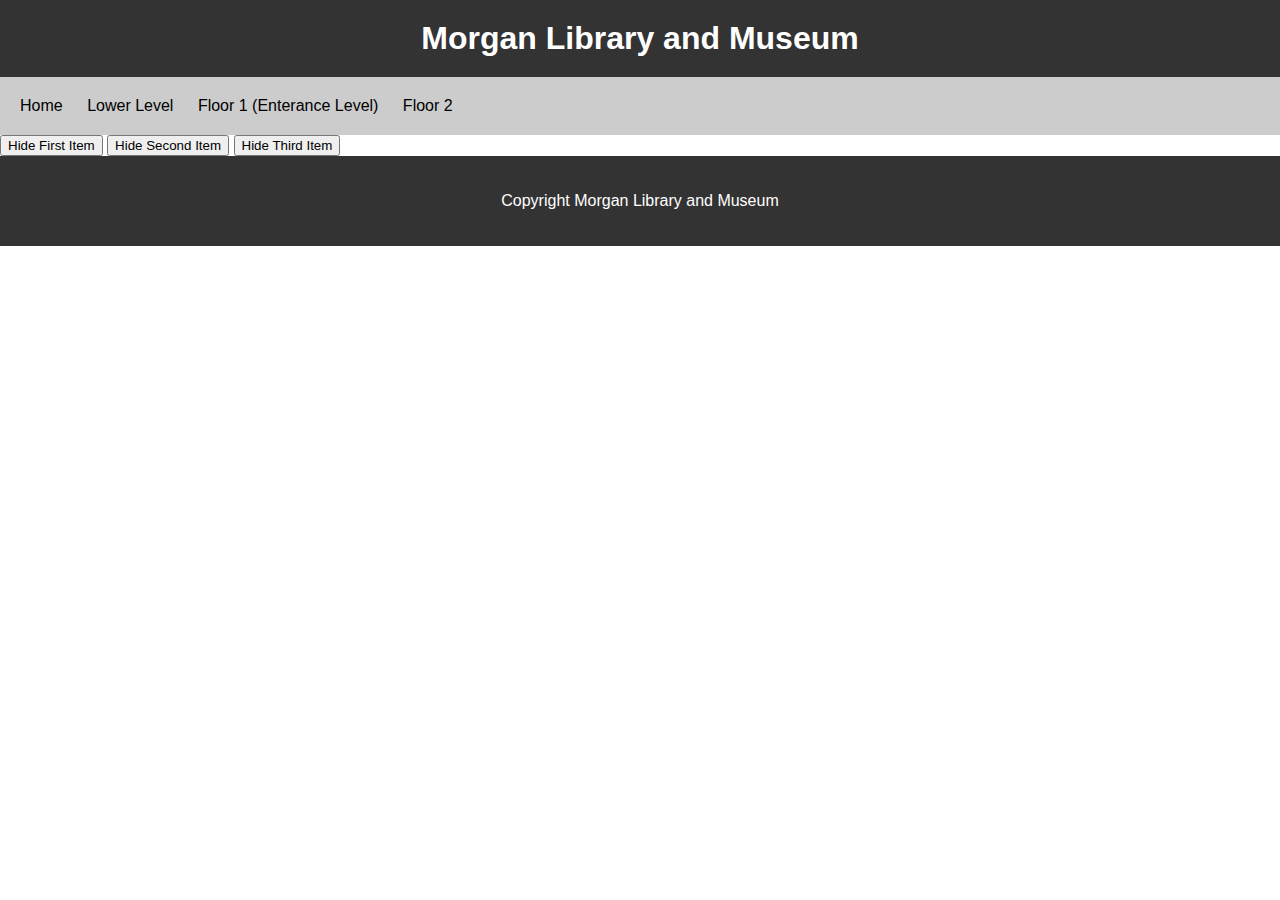
==== floor1.html @ fa30613e "first commit" ====
<!-- index.html -->
<!DOCTYPE html>
<html>
<head>
  <title>Morgan Library and Museum</title>
  <link rel="stylesheet" href="styles.css">
</head>
<body>
  <header>
    <h1>Morgan Library and Museum</h1>
  </header>
  <nav>
    <ul>
      <li><a href="index.html">Home</a></li>
      <li><a href="lowerLevel.html">Lower Level</a></li>  
      <li><a href="floor1.html">Floor 1 (Enterance Level)</a></li>
      <li><a href="floor2.html">Floor 2</a></li>
    </ul>
  </nav>
  <body>
      <button id="toggleFirstItem">Hide First Item</button> 
      <button id="toggleSecondItem">Hide Second Item</button> 
      <button id="toggleThirdItem">Hide Third Item</button>
    
      <div id="firstItem" hidden style="display:none" >

        <h3>Artwork 1</h3>
        <img src="france.jpg"> <br>
        <h4>Exhibit Description/Subtitle</h4>
        <p>Lorem ipsum dolor sit amet, consectetur adipiscing elit, sed do eiusmod tempor incididunt ut labore et dolore magna aliqua. Ut enim ad minim veniam, quis nostrud exercitation ullamco laboris nisi ut aliquip ex ea commodo consequat. Duis aute irure dolor in reprehenderit in voluptate velit esse cillum dolore eu fugiat nulla pariatur. Excepteur sint occaecat cupidatat non proident, sunt in culpa qui officia deserunt mollit anim id est laborum.</p>
        
        <button id="toggleDirectionsItem1">Click for Directions</button>

        <div id="directionsItem1" hidden style="display:none">
          <h4>Directions to Artwork 1</h4>
          <p>Lorem ipsum dolor sit amet, consectetur adipiscing elit, sed do eiusmod tempor incididunt ut labore et dolore magna aliqua. Ut enim ad minim veniam, quis nostrud exercitation ullamco laboris nisi ut aliquip ex ea commodo consequat. Duis aute irure dolor in reprehenderit in voluptate velit esse cillum dolore eu fugiat nulla pariatur. Excepteur sint occaecat cupidatat non proident, sunt in culpa qui officia deserunt mollit anim id est laborum.</p>
          <img src="floor1map.jpg">
        </div>
        <script>
          const targetDivDirectionsFirstItem = document.getElementById("directionsItem1"); 
          const btnFirstItemDirections = document.getElementById("toggleDirectionsItem1");
       
          btnFirstItemDirections.onclick = function () {
            if (targetDivDirectionsFirstItem.style.display !== "none") {
              targetDivDirectionsFirstItem.style.display = "none";
            } else {
              targetDivDirectionsFirstItem.style.display = "block";
            }
          };
       </script>


      </div>

      
      <div id="secondItem" hidden style="display:none">
        <h3>Artwork 2</h3>
        <img src="france.jpg"> <br>
        <h4>Exhibit Description/Subtitle</h4>
        <p>Lorem ipsum dolor sit amet, consectetur adipiscing elit, sed do eiusmod tempor incididunt ut labore et dolore magna aliqua. Ut enim ad minim veniam, quis nostrud exercitation ullamco laboris nisi ut aliquip ex ea commodo consequat. Duis aute irure dolor in reprehenderit in voluptate velit esse cillum dolore eu fugiat nulla pariatur. Excepteur sint occaecat cupidatat non proident, sunt in culpa qui officia deserunt mollit anim id est laborum.</p>
        
        <button id="toggleDirectionsItem2">Click for Directions</button>

        <div id="directionsItem2" hidden style="display:none">
          <h4>Directions to Artwork 2</h4>
          <p>Lorem ipsum dolor sit amet, consectetur adipiscing elit, sed do eiusmod tempor incididunt ut labore et dolore magna aliqua. Ut enim ad minim veniam, quis nostrud exercitation ullamco laboris nisi ut aliquip ex ea commodo consequat. Duis aute irure dolor in reprehenderit in voluptate velit esse cillum dolore eu fugiat nulla pariatur. Excepteur sint occaecat cupidatat non proident, sunt in culpa qui officia deserunt mollit anim id est laborum.</p>
          <img src="floor1map.jpg">
        </div>
        <script>
          const targetDivDirectionsSecondItem = document.getElementById("directionsItem2"); 
          const btnSecondItemDirections = document.getElementById("toggleDirectionsItem2");
       
          btnSecondItemDirections.onclick = function () {
            if (targetDivDirectionsSecondItem.style.display !== "none") {
              targetDivDirectionsSecondItem.style.display = "none";
            } else {
              targetDivDirectionsSecondItem.style.display = "block";
            }
          };
       </script>

      </div>


      <div id="thirdItem" hidden style="display:none">
      
       <h3>Artwork 3</h3>
        <img src="france.jpg"> <br>
        <h4>Exhibit Description/Subtitle</h4>
        <p>Lorem ipsum dolor sit amet, consectetur adipiscing elit, sed do eiusmod tempor incididunt ut labore et dolore magna aliqua. Ut enim ad minim veniam, quis nostrud exercitation ullamco laboris nisi ut aliquip ex ea commodo consequat. Duis aute irure dolor in reprehenderit in voluptate velit esse cillum dolore eu fugiat nulla pariatur. Excepteur sint occaecat cupidatat non proident, sunt in culpa qui officia deserunt mollit anim id est laborum.</p>
        
        <button id="toggleDirectionsItem3">Click for Directions</button>

        <div id="directionsItem3" hidden style="display:none">
          <h4>Directions to Artwork 3</h4>
          <p>Lorem ipsum dolor sit amet, consectetur adipiscing elit, sed do eiusmod tempor incididunt ut labore et dolore magna aliqua. Ut enim ad minim veniam, quis nostrud exercitation ullamco laboris nisi ut aliquip ex ea commodo consequat. Duis aute irure dolor in reprehenderit in voluptate velit esse cillum dolore eu fugiat nulla pariatur. Excepteur sint occaecat cupidatat non proident, sunt in culpa qui officia deserunt mollit anim id est laborum.</p>
          <img src="floor1map.jpg">
        </div>
        <script>
          const targetDivDirectionsThirdItem = document.getElementById("directionsItem3"); 
          const btnThirdItemDirections = document.getElementById("toggleDirectionsItem3");
       
          btnThirdItemDirections.onclick = function () {
            if (targetDivDirectionsThirdItem.style.display !== "none") {
              targetDivDirectionsThirdItem.style.display = "none";
            } else {
              targetDivDirectionsThirdItem.style.display = "block";
            }
          };
       </script>
      
      </div>

    
      <script>
        const targetDivFirstItem = document.getElementById("firstItem");
        const targetDivThirdItem = document.getElementById("thirdItem");
        const targetDivSecondItem = document.getElementById("secondItem");


        const btnFirstItem = document.getElementById("toggleFirstItem");
        const btnSecondItem = document.getElementById("toggleSecondItem");
        const btnThirdItem = document.getElementById("toggleThirdItem");

        btnFirstItem.onclick = function () {
          if (targetDivFirstItem.style.display !== "none") {
            targetDivFirstItem.style.display = "none";


          } else {
            targetDivFirstItem.style.display = "block";
            targetDivSecondItem.style.display = "none";
            targetDivThirdItem.style.display = "none";
          }
        };

        btnSecondItem.onclick = function () {
          if (targetDivSecondItem.style.display !== "none") {
            targetDivSecondItem.style.display = "none";

  
          } else {
            targetDivSecondItem.style.display = "block";
            targetDivFirstItem.style.display = "none";
            targetDivThirdItem.style.display = "none";

          }
        };        
        
        btnThirdItem.onclick = function () {
          if (targetDivThirdItem.style.display !== "none") {
            targetDivThirdItem.style.display = "none";

     

          } else {
            targetDivThirdItem.style.display = "block";
            targetDivFirstItem.style.display = "none";
            targetDivSecondItem.style.display = "none";
          }
        };
      </script>



  </body>

  <footer>
    <p>Copyright Morgan Library and Museum</p>
  </footer>
</body>
</html>
---- styles.css ----
/* styles.css */
body {
    font-family: sans-serif;
    margin: 0;
    padding: 0;
  }
  
  header {
    background-color: #333;
    color: white;
    padding: 20px;
    text-align: center;
  }
  
  h1 {
    margin: 0;
  }
  
  nav {
    background-color: #ccc;
    padding: 20px;
  }
  
  nav ul {
    list-style: none;
    margin: 0;
    padding: 0;
  }
  
  nav li {
    display: inline-block;
    margin-right: 20px;
  }
  
  nav a {
    color: black;
    text-decoration: none;
  }
  
  main {
    padding: 20px;
  }
  
  footer {
    background-color: #333;
    color: white;
    padding: 20px;
    text-align: center;
  }
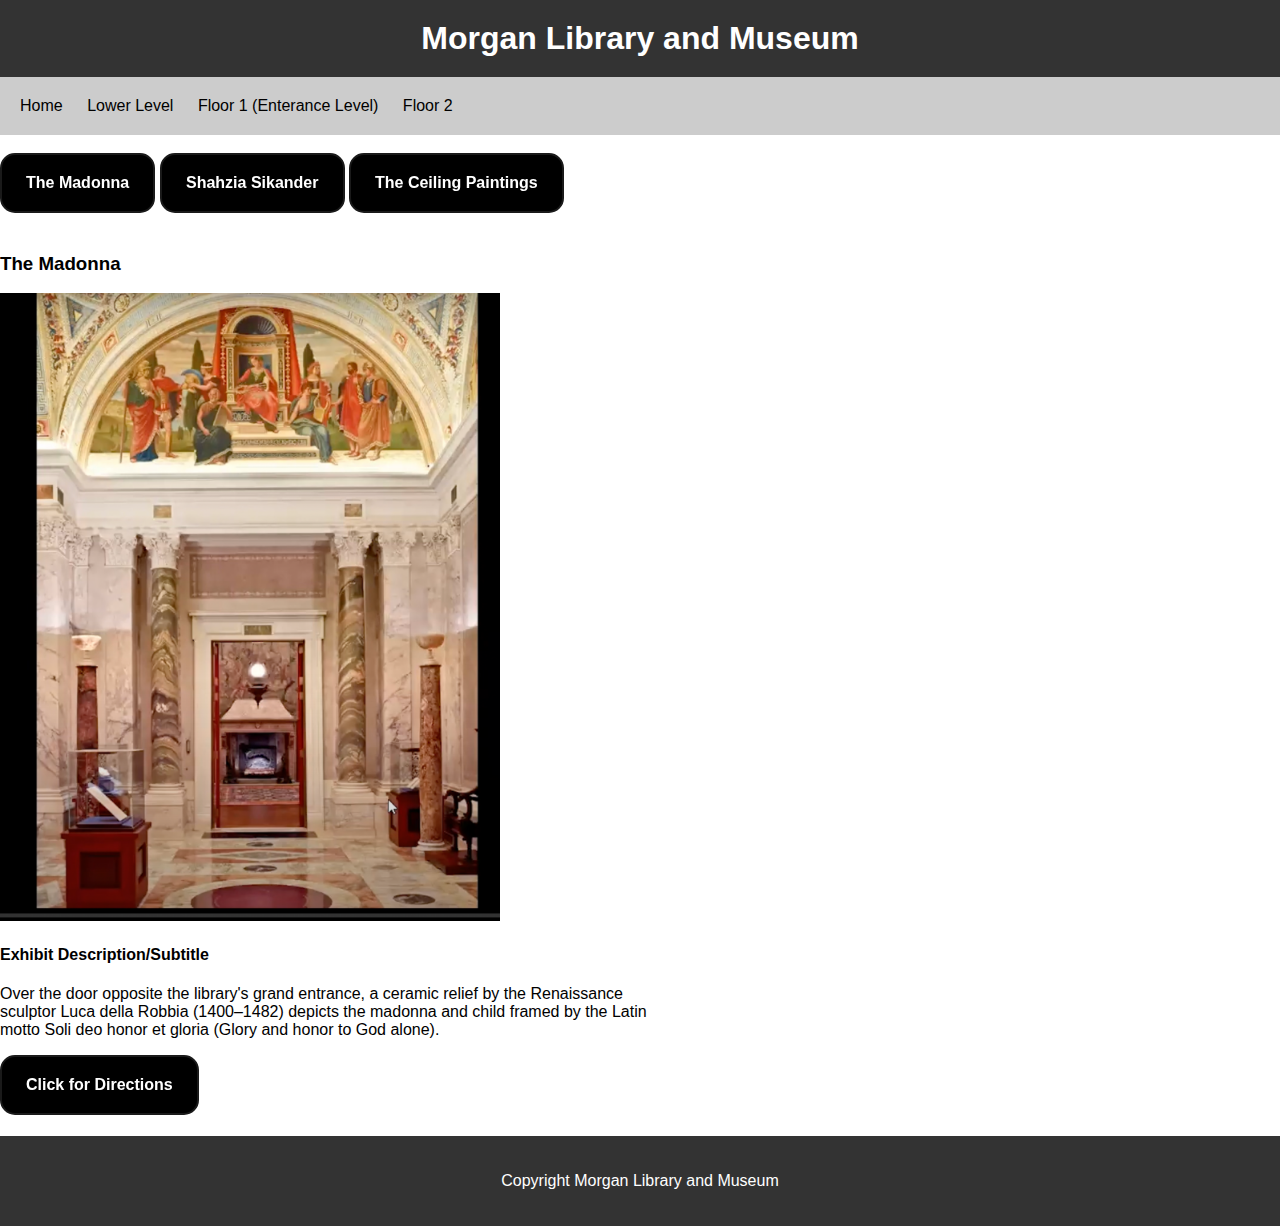
==== commit 2c1b0ac3: "Updated pages with exhibits and changes button style" ====
--- a/floor1.html
+++ b/floor1.html
@@ -18,18 +18,18 @@
     </ul>
   </nav>
   <body>
-      <button id="toggleFirstItem">Hide First Item</button> 
-      <button id="toggleSecondItem">Hide Second Item</button> 
-      <button id="toggleThirdItem">Hide Third Item</button>
+      <br>
+      <button id="toggleFirstItem" style="margin-bottom: 21px;" class = "button-27">The Madonna</button> 
+      <button id="toggleSecondItem" style="margin-bottom: 21px;" class = "button-27">Shahzia Sikander</button> 
+      <button id="toggleThirdItem" style="margin-bottom: 21px;" class = "button-27">The Ceiling Paintings</button>
     
-      <div id="firstItem" hidden style="display:none" >
+      <div id="firstItem" hidden style="display: block">
 
-        <h3>Artwork 1</h3>
-        <img src="france.jpg"> <br>
+        <h3>The Madonna</h3>
+        <img src="pic1.png" style="width: 500px; height: auto;"> <br>
         <h4>Exhibit Description/Subtitle</h4>
-        <p>Lorem ipsum dolor sit amet, consectetur adipiscing elit, sed do eiusmod tempor incididunt ut labore et dolore magna aliqua. Ut enim ad minim veniam, quis nostrud exercitation ullamco laboris nisi ut aliquip ex ea commodo consequat. Duis aute irure dolor in reprehenderit in voluptate velit esse cillum dolore eu fugiat nulla pariatur. Excepteur sint occaecat cupidatat non proident, sunt in culpa qui officia deserunt mollit anim id est laborum.</p>
-        
-        <button id="toggleDirectionsItem1">Click for Directions</button>
+        <p>Over the door opposite the library's grand entrance, a ceramic relief by the Renaissance <br>sculptor Luca della Robbia (1400–1482) depicts the madonna and child framed by the Latin <br> motto Soli deo honor et gloria (Glory and honor to God alone).</p>        
+        <button id="toggleDirectionsItem1" style="margin-bottom: 21px;" class = "button-27">Click for Directions</button>
 
         <div id="directionsItem1" hidden style="display:none">
           <h4>Directions to Artwork 1</h4>
@@ -54,12 +54,11 @@
 
       
       <div id="secondItem" hidden style="display:none">
-        <h3>Artwork 2</h3>
-        <img src="france.jpg"> <br>
+        <h3>Sculptor by Shahzia Sikander</h3>
+        <img src="pic2.png" style="width: 500px; height: auto;"> <br>
         <h4>Exhibit Description/Subtitle</h4>
-        <p>Lorem ipsum dolor sit amet, consectetur adipiscing elit, sed do eiusmod tempor incididunt ut labore et dolore magna aliqua. Ut enim ad minim veniam, quis nostrud exercitation ullamco laboris nisi ut aliquip ex ea commodo consequat. Duis aute irure dolor in reprehenderit in voluptate velit esse cillum dolore eu fugiat nulla pariatur. Excepteur sint occaecat cupidatat non proident, sunt in culpa qui officia deserunt mollit anim id est laborum.</p>
-        
-        <button id="toggleDirectionsItem2">Click for Directions</button>
+        <p>Shahzia Sikander: Extraordinary realities</p>        
+        <button id="toggleDirectionsItem2" style="margin-bottom: 21px;" class = "button-27">Click for Directions</button>
 
         <div id="directionsItem2" hidden style="display:none">
           <h4>Directions to Artwork 2</h4>
@@ -84,12 +83,13 @@
 
       <div id="thirdItem" hidden style="display:none">
       
-       <h3>Artwork 3</h3>
-        <img src="france.jpg"> <br>
+       <h3>The Ceiling Paintings by H. Siddons Mowbray </h3>
+        <img src="pic3.png" style="width: 500px; height: auto;"> <br>
         <h4>Exhibit Description/Subtitle</h4>
-        <p>Lorem ipsum dolor sit amet, consectetur adipiscing elit, sed do eiusmod tempor incididunt ut labore et dolore magna aliqua. Ut enim ad minim veniam, quis nostrud exercitation ullamco laboris nisi ut aliquip ex ea commodo consequat. Duis aute irure dolor in reprehenderit in voluptate velit esse cillum dolore eu fugiat nulla pariatur. Excepteur sint occaecat cupidatat non proident, sunt in culpa qui officia deserunt mollit anim id est laborum.</p>
-        
-        <button id="toggleDirectionsItem3">Click for Directions</button>
+        <p>The ceiling paintings, by American artist H. Siddons Mowbray (1858–1928), depicts three <br>of the major literary epochs represented in Pierpont Morgan's collections—the ancient <br>world, the Middle Ages, and the Renaissance. The apse, decorated with blue and white <br>stucco reliefs of classical and mythological subjects, is based upon Raphael's design for <br>the Villa Madama in Rome. Mowbray modeled the reliefs on site to ensure they would be <br>lighted effectively by the central oculus, or skylight. 
+
+        </p>        
+        <button id="toggleDirectionsItem3" style="margin-bottom: 21px;" class = "button-27">Click for Directions</button>
 
         <div id="directionsItem3" hidden style="display:none">
           <h4>Directions to Artwork 3</h4>
--- a/styles.css
+++ b/styles.css
@@ -47,4 +47,49 @@
     padding: 20px;
     text-align: center;
   }
-  +
+  
+
+
+/* CSS */
+.button-27 {
+  appearance: none;
+  background-color: #000000;
+  border: 2px solid #1A1A1A;
+  border-radius: 15px;
+  box-sizing: border-box;
+  color: #FFFFFF;
+  cursor: pointer;
+  display: inline-block;
+  font-family: Roobert,-apple-system,BlinkMacSystemFont,"Segoe UI",Helvetica,Arial,sans-serif,"Apple Color Emoji","Segoe UI Emoji","Segoe UI Symbol";
+  font-size: 16px;
+  font-weight: 600;
+  line-height: normal;
+  margin: 0;
+  min-height: 60px;
+  min-width: 0;
+  outline: none;
+  padding: 16px 24px;
+  text-align: center;
+  text-decoration: none;
+  transition: all 300ms cubic-bezier(.23, 1, 0.32, 1);
+  user-select: none;
+  -webkit-user-select: none;
+  touch-action: manipulation;
+  width: fit-content;
+  will-change: transform;
+}
+
+.button-27:disabled {
+  pointer-events: none;
+}
+
+.button-27:hover {
+  box-shadow: rgba(0, 0, 0, 0.25) 0 8px 15px;
+  transform: translateY(-2px);
+}
+
+.button-27:active {
+  box-shadow: none;
+  transform: translateY(0);
+}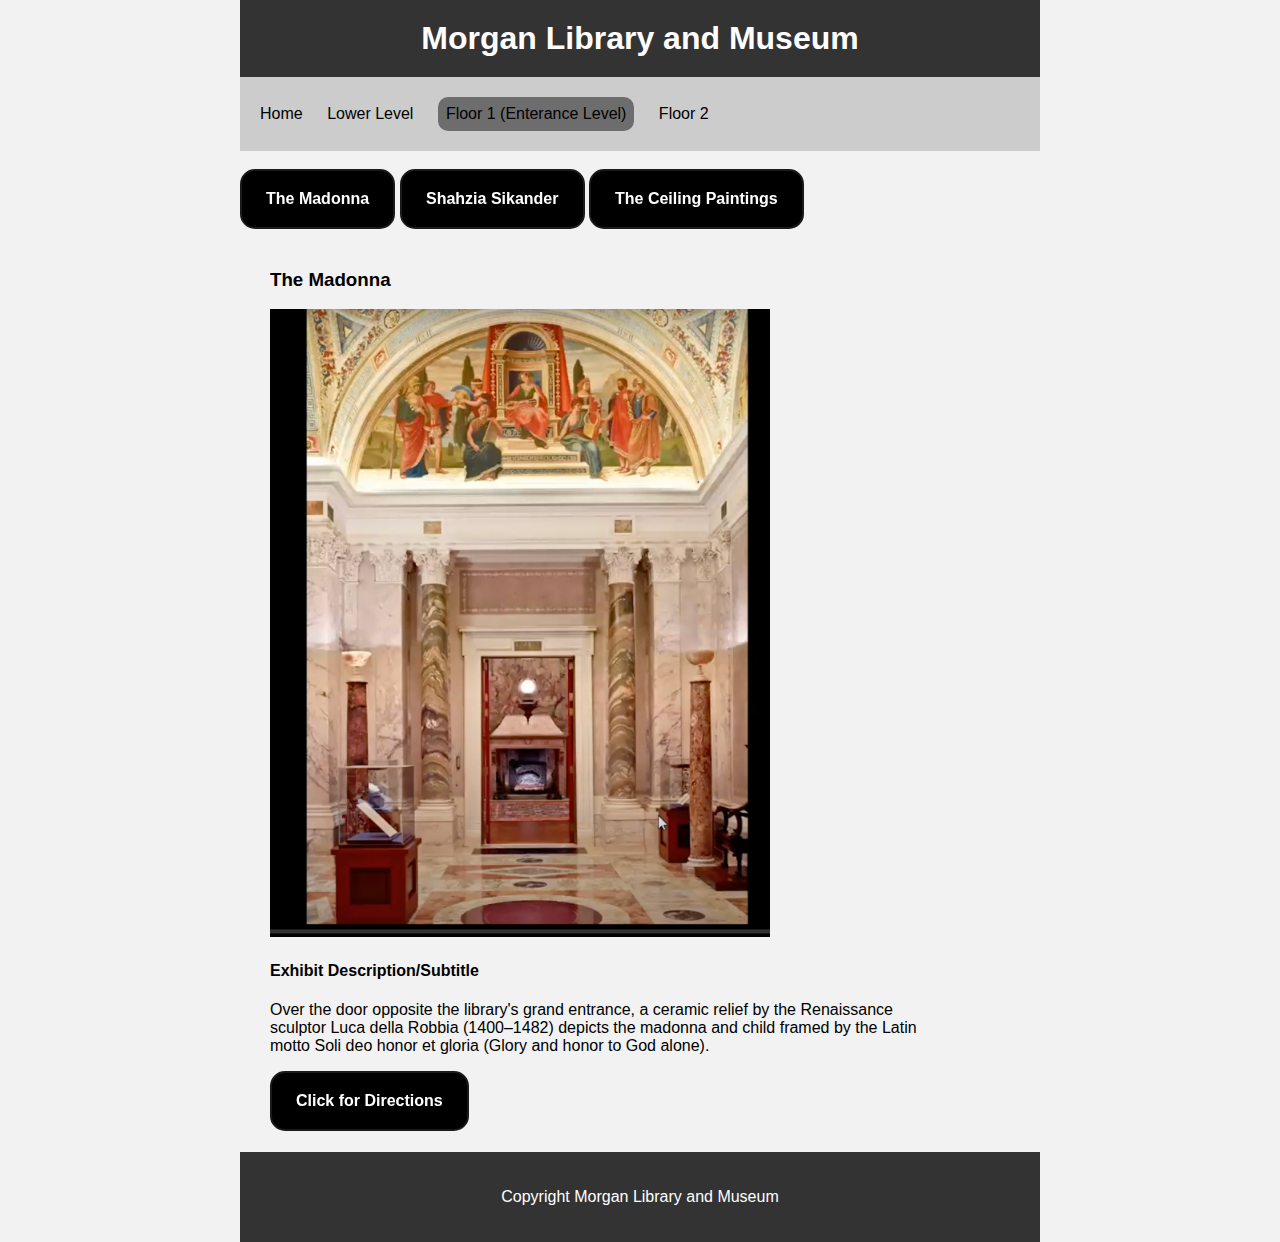
==== commit c29e2a08: "add video map directions and UI updates" ====
--- a/floor1.html
+++ b/floor1.html
@@ -13,7 +13,7 @@
     <ul>
       <li><a href="index.html">Home</a></li>
       <li><a href="lowerLevel.html">Lower Level</a></li>  
-      <li><a href="floor1.html">Floor 1 (Enterance Level)</a></li>
+      <li class="list-shaded"><a href="floor1.html">Floor 1 (Enterance Level)</a></li>
       <li><a href="floor2.html">Floor 2</a></li>
     </ul>
   </nav>
@@ -23,7 +23,7 @@
       <button id="toggleSecondItem" style="margin-bottom: 21px;" class = "button-27">Shahzia Sikander</button> 
       <button id="toggleThirdItem" style="margin-bottom: 21px;" class = "button-27">The Ceiling Paintings</button>
     
-      <div id="firstItem" hidden style="display: block">
+      <div id="firstItem" hidden style="display: block" class="right-move">
 
         <h3>The Madonna</h3>
         <img src="pic1.png" style="width: 500px; height: auto;"> <br>
@@ -32,9 +32,10 @@
         <button id="toggleDirectionsItem1" style="margin-bottom: 21px;" class = "button-27">Click for Directions</button>
 
         <div id="directionsItem1" hidden style="display:none">
-          <h4>Directions to Artwork 1</h4>
+          <h4>Directions</h4>
           <p>Lorem ipsum dolor sit amet, consectetur adipiscing elit, sed do eiusmod tempor incididunt ut labore et dolore magna aliqua. Ut enim ad minim veniam, quis nostrud exercitation ullamco laboris nisi ut aliquip ex ea commodo consequat. Duis aute irure dolor in reprehenderit in voluptate velit esse cillum dolore eu fugiat nulla pariatur. Excepteur sint occaecat cupidatat non proident, sunt in culpa qui officia deserunt mollit anim id est laborum.</p>
-          <img src="floor1map.jpg">
+          <h5>Video Directions</h5>
+          <video src="movie1.mov" controls="false" loop autoplay class="video-edit"></video>
         </div>
         <script>
           const targetDivDirectionsFirstItem = document.getElementById("directionsItem1"); 
@@ -53,7 +54,7 @@
       </div>
 
       
-      <div id="secondItem" hidden style="display:none">
+      <div id="secondItem" hidden style="display:none" class="right-move">
         <h3>Sculptor by Shahzia Sikander</h3>
         <img src="pic2.png" style="width: 500px; height: auto;"> <br>
         <h4>Exhibit Description/Subtitle</h4>
@@ -61,9 +62,10 @@
         <button id="toggleDirectionsItem2" style="margin-bottom: 21px;" class = "button-27">Click for Directions</button>
 
         <div id="directionsItem2" hidden style="display:none">
-          <h4>Directions to Artwork 2</h4>
+          <h4>Directions</h4>
           <p>Lorem ipsum dolor sit amet, consectetur adipiscing elit, sed do eiusmod tempor incididunt ut labore et dolore magna aliqua. Ut enim ad minim veniam, quis nostrud exercitation ullamco laboris nisi ut aliquip ex ea commodo consequat. Duis aute irure dolor in reprehenderit in voluptate velit esse cillum dolore eu fugiat nulla pariatur. Excepteur sint occaecat cupidatat non proident, sunt in culpa qui officia deserunt mollit anim id est laborum.</p>
-          <img src="floor1map.jpg">
+          <h5>Video Directions</h5>
+          <video src="movie2.mov" controls="false" loop autoplay class="video-edit"></video>
         </div>
         <script>
           const targetDivDirectionsSecondItem = document.getElementById("directionsItem2"); 
@@ -81,7 +83,7 @@
       </div>
 
 
-      <div id="thirdItem" hidden style="display:none">
+      <div id="thirdItem" hidden style="display:none" class="right-move">
       
        <h3>The Ceiling Paintings by H. Siddons Mowbray </h3>
         <img src="pic3.png" style="width: 500px; height: auto;"> <br>
@@ -92,9 +94,10 @@
         <button id="toggleDirectionsItem3" style="margin-bottom: 21px;" class = "button-27">Click for Directions</button>
 
         <div id="directionsItem3" hidden style="display:none">
-          <h4>Directions to Artwork 3</h4>
+          <h4>Directions</h4>
           <p>Lorem ipsum dolor sit amet, consectetur adipiscing elit, sed do eiusmod tempor incididunt ut labore et dolore magna aliqua. Ut enim ad minim veniam, quis nostrud exercitation ullamco laboris nisi ut aliquip ex ea commodo consequat. Duis aute irure dolor in reprehenderit in voluptate velit esse cillum dolore eu fugiat nulla pariatur. Excepteur sint occaecat cupidatat non proident, sunt in culpa qui officia deserunt mollit anim id est laborum.</p>
-          <img src="floor1map.jpg">
+          <h5>Video Directions</h5>
+          <video src="movie3.mov" controls="false" loop autoplay class="video-edit"></video>
         </div>
         <script>
           const targetDivDirectionsThirdItem = document.getElementById("directionsItem3"); 
--- a/styles.css
+++ b/styles.css
@@ -1,7 +1,9 @@
 /* styles.css */
 body {
     font-family: sans-serif;
-    margin: 0;
+    background-color: #f2f2f2;
+    margin: 0 auto;
+    width: 800px; /* This sets the width of the website's content area to 1200 pixels */
     padding: 0;
   }
   
@@ -48,7 +50,22 @@
     text-align: center;
   }
 
+  .list-shaded{
+    padding: 8px;
+    border-radius: 10px;
+    background-color: rgb(110, 109, 109);
+
+  }
+
+  .video-edit{
+    width: 500px;
+    height: auto;
+    pointer-events: none;
+  }
   
+  .right-move{
+    margin-left: 30px;
+  }
 
 
 /* CSS */
@@ -92,4 +109,9 @@
 .button-27:active {
   box-shadow: none;
   transform: translateY(0);
+}
+
+.my-element {
+  
+  margin: 0 auto; /* This will center the element horizontally within its parent container */
 }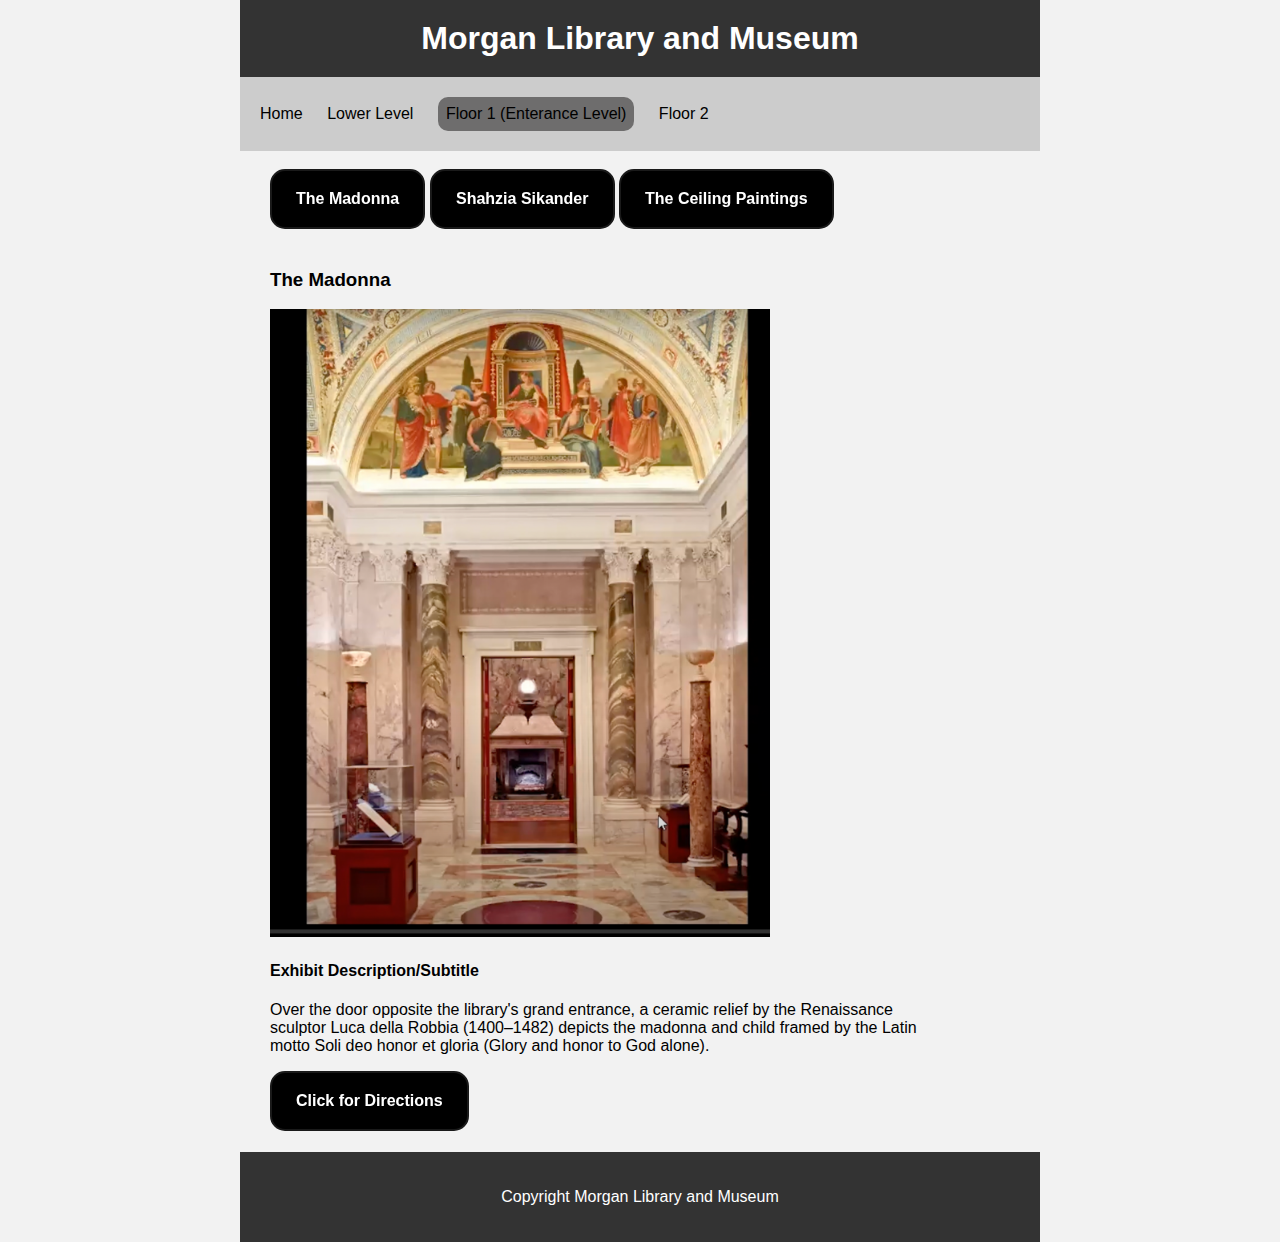
==== commit 7ed60c77: "added written directions and shifted buttons on each page" ====
--- a/floor1.html
+++ b/floor1.html
@@ -19,10 +19,12 @@
   </nav>
   <body>
       <br>
-      <button id="toggleFirstItem" style="margin-bottom: 21px;" class = "button-27">The Madonna</button> 
-      <button id="toggleSecondItem" style="margin-bottom: 21px;" class = "button-27">Shahzia Sikander</button> 
-      <button id="toggleThirdItem" style="margin-bottom: 21px;" class = "button-27">The Ceiling Paintings</button>
-    
+      <div class="right-move">
+        <button id="toggleFirstItem" style="margin-bottom: 21px;" class = "button-27">The Madonna</button> 
+        <button id="toggleSecondItem" style="margin-bottom: 21px;" class = "button-27">Shahzia Sikander</button> 
+        <button id="toggleThirdItem" style="margin-bottom: 21px;" class = "button-27">The Ceiling Paintings</button>  
+      </div>
+     
       <div id="firstItem" hidden style="display: block" class="right-move">
 
         <h3>The Madonna</h3>
@@ -33,7 +35,12 @@
 
         <div id="directionsItem1" hidden style="display:none">
           <h4>Directions</h4>
-          <p>Lorem ipsum dolor sit amet, consectetur adipiscing elit, sed do eiusmod tempor incididunt ut labore et dolore magna aliqua. Ut enim ad minim veniam, quis nostrud exercitation ullamco laboris nisi ut aliquip ex ea commodo consequat. Duis aute irure dolor in reprehenderit in voluptate velit esse cillum dolore eu fugiat nulla pariatur. Excepteur sint occaecat cupidatat non proident, sunt in culpa qui officia deserunt mollit anim id est laborum.</p>
+          <ol>
+            <li>Facing Mr. Morgan's Study, walk towards the staircase.</li>
+            <li>After walking up the staircase turn right in the hallway betweek Rotunda and  Mr. Morgan's Study.</li>
+            <li>Facing Rotunda walk striaght through Rotunda and into Mr. Morgan's Library.</li>
+            <li>You will find the exhibit in Mr. Morgan's Library</li>
+          </ol>          
           <h5>Video Directions</h5>
           <video src="movie1.mov" controls="false" loop autoplay class="video-edit"></video>
         </div>
@@ -63,7 +70,11 @@
 
         <div id="directionsItem2" hidden style="display:none">
           <h4>Directions</h4>
-          <p>Lorem ipsum dolor sit amet, consectetur adipiscing elit, sed do eiusmod tempor incididunt ut labore et dolore magna aliqua. Ut enim ad minim veniam, quis nostrud exercitation ullamco laboris nisi ut aliquip ex ea commodo consequat. Duis aute irure dolor in reprehenderit in voluptate velit esse cillum dolore eu fugiat nulla pariatur. Excepteur sint occaecat cupidatat non proident, sunt in culpa qui officia deserunt mollit anim id est laborum.</p>
+          <ol>
+            <li>Facing Mr. Morgan's Study, walk forwards a few feet and turn right.</li>
+            <li>After turning right you can walk straight forward and will see the Clare, Eddy, Thaw Gallery</li>
+            <li>You will find the exhibit in Clare, Eddy, Thaw Gallery</li>
+          </ol>             
           <h5>Video Directions</h5>
           <video src="movie2.mov" controls="false" loop autoplay class="video-edit"></video>
         </div>
@@ -95,7 +106,13 @@
 
         <div id="directionsItem3" hidden style="display:none">
           <h4>Directions</h4>
-          <p>Lorem ipsum dolor sit amet, consectetur adipiscing elit, sed do eiusmod tempor incididunt ut labore et dolore magna aliqua. Ut enim ad minim veniam, quis nostrud exercitation ullamco laboris nisi ut aliquip ex ea commodo consequat. Duis aute irure dolor in reprehenderit in voluptate velit esse cillum dolore eu fugiat nulla pariatur. Excepteur sint occaecat cupidatat non proident, sunt in culpa qui officia deserunt mollit anim id est laborum.</p>
+          <ol>
+            <li>Facing Mr. Morgan's Study, walk forwards a few feet and turn right.</li>
+            <li>After turning right you can walk straight forward past the Clare, Eddy, Thaw Gallery</li>
+            <li>Once you reach the end of the hallway, make a left and enter Marble Hall.</li>
+            <li>Once you've reached the Marble Hall, walk inside Morgan Stanley Gallery East.</li>
+            <li>You will find the exhibit in Morgan Stanley Gallery Easy.</li>
+          </ol>
           <h5>Video Directions</h5>
           <video src="movie3.mov" controls="false" loop autoplay class="video-edit"></video>
         </div>
--- a/styles.css
+++ b/styles.css
@@ -3,7 +3,7 @@
     font-family: sans-serif;
     background-color: #f2f2f2;
     margin: 0 auto;
-    width: 800px; /* This sets the width of the website's content area to 1200 pixels */
+    width: 800px; /* This sets the width of the website's content area to 800 pixels */
     padding: 0;
   }
   
@@ -33,6 +33,16 @@
     display: inline-block;
     margin-right: 20px;
   }
+
+  nav li:hover{
+    box-shadow: rgba(0, 0, 0, 0.25) 0 8px 15px;
+    transform: translateY(-2px);
+    padding: 8px;
+    border-radius: 10px;
+    background-color: rgb(153, 153, 153);
+    transition: all 800ms cubic-bezier(.23, 1, 0.32, 1);
+
+  }
   
   nav a {
     color: black;
@@ -61,6 +71,8 @@
     width: 500px;
     height: auto;
     pointer-events: none;
+    padding: 10px;
+    background-color: #333;
   }
   
   .right-move{
